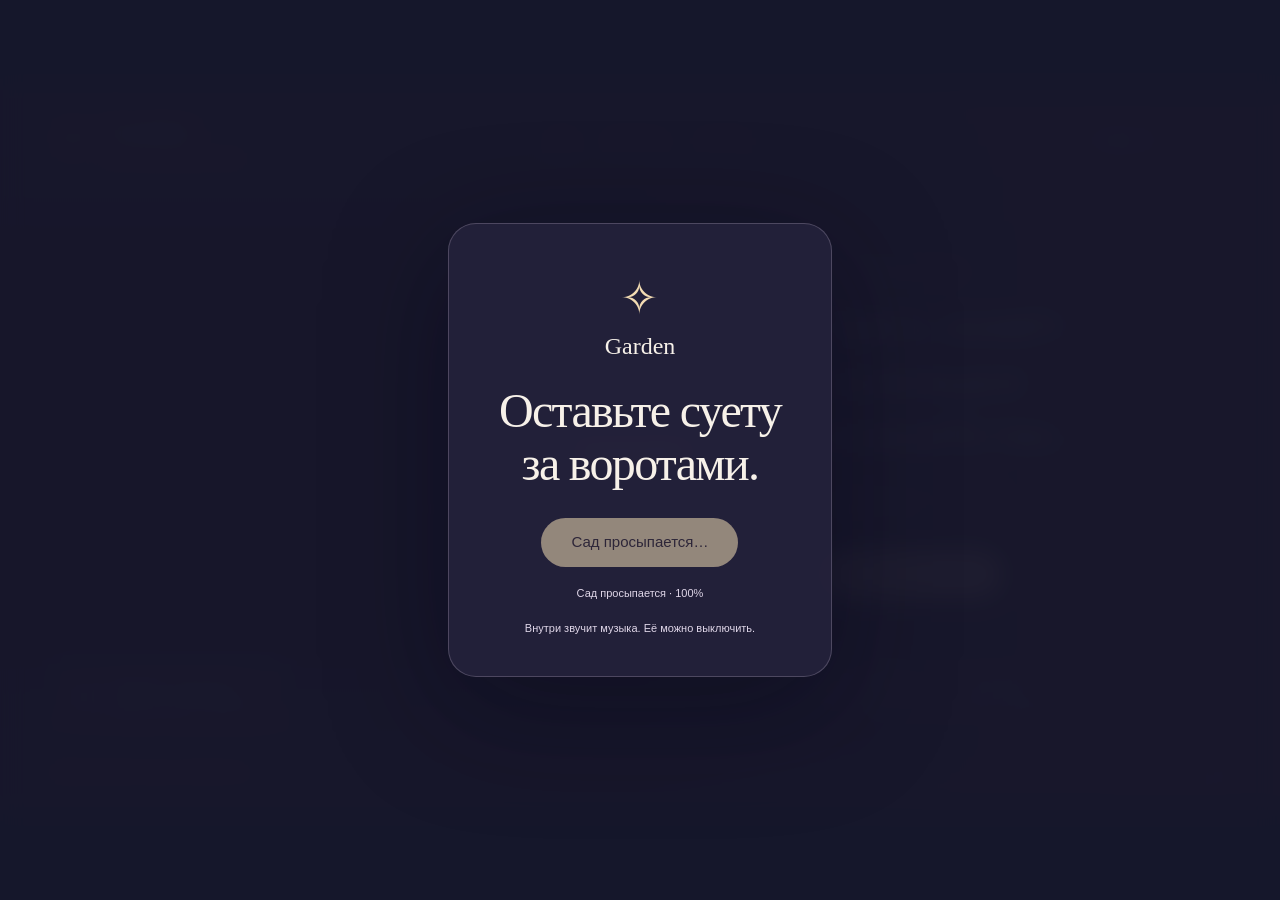
==== mobile/index.html @ d2454c3b "Add responsive Garden with touch controls and preloaded media" ====
<!doctype html>
<html lang="ru">
<head><meta charset="utf-8"><meta name="viewport" content="width=device-width,initial-scale=1,viewport-fit=cover">
<title>Garden — маленькое волшебство</title>
<meta name="description" content="Интерактивная ночная оранжерея: живой сад, любопытный кот и немного волшебства. Авторское веб-демо.">
<link rel="icon" href="../icon.svg" type="image/svg+xml"><link rel="stylesheet" href="style.css"></head>
<body>
<main id="stage" tabindex="0" aria-label="Волшебный сад. Двигайте курсор, чтобы кот повернул голову. Нажмите на кота, чтобы поздороваться.">
 <canvas id="scene" width="1280" height="720" aria-hidden="true"></canvas><div class="shade" aria-hidden="true"></div>
 <header class="masthead">
  <a class="brand" href="./" aria-label="Garden — главная"><svg viewBox="0 0 48 48" aria-hidden="true"><path d="M24 40C5 32 7 17 11 12c8 1 12 9 13 18 1-9 5-17 13-18 4 5 6 20-13 28Zm0-10C14 20 17 8 24 3c7 5 10 17 0 27Z"/></svg><span>Garden<small>Место для маленького чуда</small></span></a>
  <nav aria-label="Навигация сада"><button id="garden-home" class="nav-link active">Сад</button><button id="about-keeper" class="nav-link">Хранитель</button><button id="about-garden" class="nav-link">История</button></nav>
  <div class="utility"><button id="sound" class="sound-toggle" aria-pressed="true">Звук: вкл</button><button id="fullscreen" class="icon-button" aria-label="На весь экран" title="На весь экран"><svg viewBox="0 0 24 24" aria-hidden="true"><path d="M8 3H3v5m13-5h5v5M3 16v5h5m8 0h5v-5"/></svg></button></div>
 </header>
 <section class="hero-copy" aria-labelledby="hero-title">
  <div class="moon-note"><span aria-hidden="true">☾</span> Ночная оранжерея</div>
  <h1 id="hero-title">Здесь живёт <br>маленькое <br>волшебство.</h1>
  <p>За шумом дня есть тихий мир.<br>Загляните в сад — вас уже ждут.</p>
  <button id="reaction" class="greet">Познакомиться <span aria-hidden="true">✧</span></button>
 </section>
 <div class="keeper-note"><span class="little-star" aria-hidden="true">✦</span><span>У сада есть хранитель.<small>И кажется, вы ему понравились.</small></span></div>
 <aside class="garden-note"><svg viewBox="0 0 36 36" aria-hidden="true"><path d="M18 30V9m0 14C5 23 5 11 5 11s13 0 13 12Zm0-6C30 17 30 5 30 5S18 5 18 17Z"/></svg><div><h2>Никуда не спешите</h2><p>Пусть весь мир немного подождёт.</p></div></aside>
 <footer><span class="gesture-hint">Водите пальцем по саду · коснитесь кота</span><button id="credits-open" class="credit-link">Музыка: Kevin MacLeod</button></footer>
 <div id="loading" role="status">Сад просыпается…</div>

</main>
<div class="entry" id="entry"><div class="entry-card"><span class="entry-flower" aria-hidden="true">✧</span><p>Garden</p><h2>Оставьте суету<br>за воротами.</h2><button id="enter" disabled>Сад просыпается…</button><small id="entry-status" role="status">Готовим сад к встрече…</small><small>Внутри звучит музыка. Её можно выключить.</small></div></div>
<dialog id="story-dialog"><button class="close-dialog" aria-label="Закрыть">×</button><span class="dialog-flower" aria-hidden="true">✧</span><h2>Сад, который<br>замечает вас.</h2><p>Когда город засыпает, в оранжерее загораются цветы. Вода по-прежнему течёт, а маленький хранитель встречает каждого гостя.</p><p>Удерживайте палец и водите по саду, чтобы кот следил за движением. Отпустите, и он снова посмотрит прямо. Короткое нажатие на кота вызывает приветствие.</p><button class="return-button">Вернуться в сад</button></dialog>
<dialog id="credits-dialog"><button class="close-dialog" aria-label="Закрыть">×</button><h2>Музыка сада</h2><p>“Fairytale Waltz” — Kevin MacLeod (incompetech.com).</p><p><a href="https://incompetech.com/music/royalty-free/index.html?Search=Search&amp;isrc=USUAN1100232" target="_blank" rel="noopener">Оригинальная композиция</a> · <a href="https://creativecommons.org/licenses/by/4.0/" target="_blank" rel="noopener">CC BY 4.0</a></p><p>Аудио преобразовано в AAC и воспроизводится с уменьшенной громкостью и повтором.</p><p class="demo-disclosure">Garden — независимое интерактивное демо. Изображения и исходные анимации созданы с помощью генеративных инструментов.</p></dialog>
<div hidden aria-hidden="true"><a id="layers"></a><button id="music"></button><button id="tour"></button><button id="pause"></button><p id="note"></p><output id="status"></output></div>
<div id="record-cursor" aria-hidden="true">
 <svg class="cursor-key" viewBox="0 0 42 46"><defs><linearGradient id="key-gold" x1="0" y1="0" x2="1" y2="1"><stop stop-color="#fff3bc"/><stop offset=".48" stop-color="#eec36b"/><stop offset="1" stop-color="#b87b36"/></linearGradient></defs><g fill="none" stroke="url(#key-gold)" stroke-width="2.6" stroke-linecap="round" stroke-linejoin="round"><path d="M3 3 24 27M5 6 3 12l6 1-1 6 7 1"/><path d="M25 24c-6-6-13 4-6 8-3 8 8 11 10 4 8 3 12-8 4-10 0-7-8-9-8-2Z"/></g><path d="m24 31 3-3 3 4-3 3Z" fill="#fff0b5"/><path d="M3 3 22 24" stroke="#fff8dc" stroke-width=".7"/></svg>
 <svg class="cursor-feather" viewBox="0 0 34 42"><defs><linearGradient id="feather-gold" x1="0" y1="0" x2="1" y2="1"><stop stop-color="#fff7d5"/><stop offset=".55" stop-color="#efca80"/><stop offset="1" stop-color="#be8644"/></linearGradient></defs><path d="M3 2C19 5 29 15 23 27 15 28 6 22 3 2Z" fill="url(#feather-gold)" stroke="#8d633b" stroke-width=".8"/><path d="M4 4 27 37M13 17l8 1m-12-8 8 1m0 12 5 0" fill="none" stroke="#fff5cf" stroke-width="1.3" stroke-linecap="round"/><path d="m3 0 .9 2.1L6 3l-2.1.9L3 6l-.9-2.1L0 3l2.1-.9Z" fill="#fffbe7"/></svg><i></i></div>
<script src="app.js?v=mobile1"></script><script src="showcase.js?v=mobile1"></script>
</body></html>
---- mobile/style.css ----
:root{color-scheme:dark;--ink:#f7f1e9;--soft:#e0d7e9;--gold:#f3dcb3;--night:#191c31;--glass:#242039b8;--line:#e9d5ed38}
*{box-sizing:border-box}body{margin:0;background:var(--night);color:var(--ink);font:14px/1.5 "Trebuchet MS",Arial,sans-serif;min-height:100svh;display:grid;place-items:center}button,a{-webkit-tap-highlight-color:transparent}button{font:inherit;color:inherit;cursor:pointer}a{color:inherit}button:disabled{opacity:.55;cursor:wait}button:focus-visible,a:focus-visible,#stage:focus-visible{outline:2px solid var(--gold);outline-offset:6px}button{border:0}button:hover{filter:brightness(1.12)}[hidden]{display:none!important}
#stage{width:min(100vw,177.7778svh);aspect-ratio:16/9;position:relative;isolation:isolate;overflow:hidden;container-type:inline-size;background:#22213c;touch-action:pan-y}#scene{position:absolute;inset:0;width:100%;height:100%;display:block}.shade{position:absolute;inset:0;pointer-events:none;background:linear-gradient(180deg,#121728a8,transparent 24%,transparent 76%,#121728c4),linear-gradient(90deg,transparent 49%,#23203935 60%,#242037ba 100%)}
.masthead{position:absolute;top:0;left:0;right:0;height:14%;padding:0 4.2%;display:flex;align-items:center;gap:4%;z-index:2}.brand{display:flex;align-items:center;gap:12px;text-decoration:none;white-space:nowrap}.brand svg{width:38px;height:45px;fill:none;stroke:var(--gold);stroke-width:1.6}.brand>span{font:400 clamp(23px,2.35cqw,40px)/1.05 Georgia,"Times New Roman",serif;letter-spacing:.01em}.brand small{display:block;margin-top:8px;font:10px/1.2 "Trebuchet MS",sans-serif;color:var(--soft);letter-spacing:.035em}.masthead nav{display:flex;gap:30px;margin:auto}.nav-link{background:none;padding:8px 0;color:#f6eef6d9;font-size:13px}.nav-link.active{color:var(--gold);border-bottom:1px solid var(--gold)}.utility{display:flex;gap:16px;align-items:center}.sound-toggle{inline-size:124px;flex:0 0 auto;text-align:center;background:#1d203955;border:1px solid var(--line);padding:9px 14px;border-radius:30px;font-size:12px;white-space:nowrap}.sound-toggle:before{content:'♫';padding-right:8px;color:var(--gold)}.icon-button{background:transparent;padding:6px;display:grid;place-items:center}.icon-button svg{width:19px;height:19px;fill:none;stroke:var(--ink);stroke-width:1.5}
.hero-copy{position:absolute;left:64%;top:23.5%;right:4%;pointer-events:none}.moon-note{display:flex;align-items:center;gap:10px;color:var(--gold);font-size:clamp(11px,1cqw,17px);margin-bottom:14px}.moon-note span{font-size:24px;line-height:1}h1{font:400 clamp(32px,4.05cqw,78px)/1.05 Georgia,"Times New Roman",serif;letter-spacing:-.045em;margin:0;text-shadow:0 3px 20px #191b3450}.hero-copy p{font-size:clamp(12px,1.05cqw,19px);color:var(--soft);line-height:1.7;margin:20px 0 24px}.greet{pointer-events:auto;display:flex;align-items:center;justify-content:space-between;gap:28px;background:var(--gold);color:#3b3040;border-radius:32px;padding:12px 22px;font-size:clamp(12px,1cqw,17px);box-shadow:0 3px 25px #eec99c18}.greet span{font-size:24px;line-height:1}
.keeper-note{position:absolute;left:4.2%;bottom:11%;display:flex;gap:12px;align-items:center;padding:13px 18px;background:linear-gradient(110deg,#222139c9,#29213c69);border:1px solid var(--line);border-radius:14px;color:var(--ink);font-size:clamp(10px,.98cqw,16px);backdrop-filter:blur(10px);pointer-events:none}.little-star{color:var(--gold);font-size:26px}.keeper-note small{display:block;font-size:.85em;color:var(--soft);margin-top:3px}.garden-note{position:absolute;left:64%;right:4.2%;bottom:11%;display:flex;align-items:center;gap:16px;padding:16px 0;border-top:1px solid var(--line);pointer-events:none}.garden-note svg{width:34px;height:34px;flex:none;stroke:var(--gold);fill:none;stroke-width:1.2}.garden-note h2{font:400 clamp(15px,1.5cqw,26px)/1.2 Georgia,serif;margin:0 0 6px}.garden-note p{font-size:clamp(10px,.9cqw,15px);color:var(--soft);margin:0}footer{position:absolute;left:4.2%;right:4.2%;bottom:3.5%;display:flex;justify-content:space-between;align-items:center;font-size:clamp(9px,.8cqw,13px);color:#e8dfe3bd}.credit-link{background:none;padding:4px 0;font-size:inherit;color:inherit;text-decoration:underline;text-underline-offset:4px;text-decoration-color:#e8dfe345}
#loading{position:absolute;inset:0;display:grid;place-items:center;background:#211c34e8;z-index:8;color:var(--gold)}video{position:fixed;width:1px;height:1px;left:-10px;opacity:0;pointer-events:none}.entry{position:fixed;inset:0;z-index:10;display:grid;place-items:center;background:#151729b0;backdrop-filter:blur(12px);transition:opacity .6s}.entry.leaving{opacity:0;pointer-events:none}.entry-card{text-align:center;padding:40px 50px;border-radius:28px;background:#25233cd9;border:1px solid var(--line);box-shadow:0 30px 120px #06061660}.entry-flower{font-size:46px;color:var(--gold)}.entry-card>p{font:24px Georgia,serif;margin:0 0 25px}.entry h2{font:400 clamp(32px,4vw,48px)/1.1 Georgia,serif;margin:0 0 28px;letter-spacing:-.035em}.entry button{border-radius:40px;background:var(--gold);color:#392c3a;padding:13px 30px;font-size:15px}.entry small{display:block;color:var(--soft);margin-top:18px;font-size:11px}
dialog{border:1px solid var(--line);border-radius:24px;background:#282339f5;color:var(--ink);padding:42px;max-width:460px;width:calc(100% - 36px);box-shadow:0 30px 150px #0f0c2790}dialog::backdrop{background:#14172566;backdrop-filter:blur(6px)}dialog h2{font:400 34px/1.15 Georgia,serif;letter-spacing:-.035em;margin:0 0 20px}dialog p{color:var(--soft);font-size:14px;line-height:1.7}dialog a{color:var(--gold)}.dialog-flower{display:block;font-size:36px;color:var(--gold);margin-bottom:14px}.close-dialog{position:absolute;right:15px;top:12px;width:32px;height:32px;background:transparent;font:28px/1 Arial,sans-serif}.return-button{margin-top:12px;background:var(--gold);color:#30243a;padding:12px 18px;border-radius:30px}.demo-disclosure{font-size:12px!important;border-top:1px solid var(--line);padding-top:18px}
#record-cursor{position:fixed;left:0;top:0;width:35px;height:40px;pointer-events:none;z-index:100;display:none;filter:drop-shadow(0 1px 2px #161023a0) drop-shadow(0 0 5px #f6ce7e60)}#record-cursor svg{width:100%;height:100%;overflow:visible;transform-origin:3px 3px;transition:transform .18s ease}#record-cursor .cursor-feather{display:none}.inside-garden #record-cursor .cursor-key{display:none}.inside-garden #record-cursor .cursor-feather{display:block}#record-cursor.over-link svg{transform:rotate(-8deg) scale(1.1)}#record-cursor i{position:absolute;width:36px;height:36px;border:1px solid var(--gold);border-radius:50%;left:-15px;top:-15px;opacity:0}#record-cursor.click i{animation:tap .5s ease-out}.recording-cursor,.recording-cursor *{cursor:none!important}.cursor-spark{position:fixed;pointer-events:none;z-index:99;width:var(--spark-size);height:var(--spark-size);background:#fff0bf;clip-path:polygon(50% 0,62% 38%,100% 50%,62% 62%,50% 100%,38% 62%,0 50%,38% 38%);animation:spark-fade .65s ease-out forwards}@keyframes spark-fade{from{opacity:.85;transform:translate(-50%,-50%) scale(1)}to{opacity:0;transform:translate(var(--drift-x),var(--drift-y)) scale(.2)}}@keyframes tap{from{opacity:.9;transform:scale(.4)}to{opacity:0;transform:scale(1.4)}}
@media(max-width:850px) and (min-aspect-ratio:4/3){.masthead nav{gap:15px}.brand small{display:none}.masthead{gap:16px}.utility{gap:6px}.nav-link{font-size:11px}.sound-toggle{inline-size:108px;padding:7px 10px;font-size:10px}.hero-copy{top:21%}.moon-note{margin-bottom:9px}.hero-copy p{margin:12px 0}.greet{padding:9px 16px}.keeper-note{padding:8px 12px}.garden-note{padding:9px 0}}
@media(max-aspect-ratio:4/3){body{display:block}#stage{width:100%;aspect-ratio:auto;min-height:100svh;padding-bottom:90px}#scene{top:90px;height:auto;aspect-ratio:16/9}.shade{background:linear-gradient(180deg,#191c31 80px,transparent 120px,transparent calc(90px + 43vw),#191c31 calc(90px + 56.25vw))}.masthead{position:relative;height:90px;padding:0 6%}.brand>span{font-size:27px}.brand small{font-size:9px}.brand svg{width:29px}.masthead nav{display:none}.utility{margin-left:auto;gap:5px}.sound-toggle{inline-size:108px;font-size:10px;padding:8px 10px}.hero-copy{position:relative;left:auto;right:auto;top:auto;padding:0 8%;margin-top:calc(56.25vw + 28px)}h1{font-size:clamp(40px,8vw,65px)}h1 br:nth-of-type(2){display:none}.hero-copy p{font-size:14px}.moon-note{font-size:12px}.greet{font-size:14px}.keeper-note{top:calc(90px + 47vw);bottom:auto;left:8%;padding:10px 14px;font-size:11px;z-index:1}.garden-note{position:relative;left:auto;right:auto;bottom:auto;margin:36px 8% 0;padding:20px 0}.garden-note h2{font-size:22px}.garden-note p{font-size:12px}footer{left:8%;right:8%;bottom:25px;font-size:9px;gap:20px}.entry-card{padding:30px}.icon-button{display:none}}
@media(prefers-reduced-motion:reduce){*{animation:none!important;transition:none!important}}

/* The scene keeps its original pixels; portrait crops the garden around the cat. */
html,body{overscroll-behavior:none}body{overflow:hidden}#stage{touch-action:none;user-select:none;-webkit-user-select:none}#scene{pointer-events:none}.entry{padding:20px;padding-top:max(20px,env(safe-area-inset-top));padding-bottom:max(20px,env(safe-area-inset-bottom))}.entry-card{max-width:100%;max-height:100%;overflow:auto}.entry-card>small{line-height:1.5}#entry-status{min-height:17px}dialog{max-height:85dvh;overflow:auto;touch-action:pan-y}button,a{touch-action:manipulation}#loading{padding:24px;text-align:center}#loading button{background:var(--gold);color:var(--night);padding:12px 18px;border-radius:24px}.masthead,.hero-copy,footer{pointer-events:none}.masthead a,.masthead button,footer button,.hero-copy button{pointer-events:auto}
@media(max-aspect-ratio:4/3){
 body{height:100svh;height:100dvh;display:block}#stage{height:100%;min-height:0;width:100%;padding:0;overflow:hidden;container-type:size}
 #scene{width:calc(100cqh * 1.777778);height:100cqh;max-width:none;aspect-ratio:16/9;top:0;left:calc(50% - 100cqh * .711111)}
 .shade{background:linear-gradient(180deg,#161b34e8 0%,#171b3260 19%,transparent 36%,transparent 72%,#171b32b0 87%,#171b32ed 100%)}
 .masthead{position:absolute;top:0;height:auto;min-height:74px;padding:calc(14px + env(safe-area-inset-top)) 20px 10px;gap:10px;align-items:center}.brand svg{width:24px;height:32px}.brand{gap:7px}.brand>span{font-size:28px}.brand small{display:none}.utility{gap:0;margin-left:auto}.sound-toggle{inline-size:104px;min-height:40px;padding:7px;font-size:11px}.masthead nav{display:none}
 .hero-copy{position:absolute;left:20px;right:20px;top:calc(82px + env(safe-area-inset-top));padding:0;margin:0;text-align:center}.moon-note{justify-content:center;font-size:11px;margin-bottom:7px}.moon-note span{font-size:20px}h1{font-size:clamp(27px,7cqw,43px);line-height:1.08;letter-spacing:-.025em}h1 br{display:none}h1 br:after{content:' '}.hero-copy p,.hero-copy .greet,.keeper-note,.garden-note{display:none}
 footer{left:18px;right:18px;bottom:calc(15px + env(safe-area-inset-bottom));flex-direction:column;gap:5px;font-size:10px;text-align:center}.gesture-hint{font-size:11px;color:var(--gold)}
 .entry-card{padding:30px 24px}.entry h2{font-size:36px}.entry button{min-height:46px}.entry-flower{font-size:40px}
}
@media(max-aspect-ratio:4/3) and (max-height:620px){.hero-copy{top:72px}.moon-note{display:none}h1{font-size:27px}.masthead{padding-top:10px}.entry-card{padding:18px 24px}.entry-flower{font-size:30px}.entry h2{font-size:29px;margin-bottom:20px}.entry-card>p{margin-bottom:16px}}
@media(min-aspect-ratio:4/3) and (max-height:500px){.brand small,.keeper-note,.garden-note,.hero-copy p{display:none}.masthead nav{gap:12px}.masthead{height:19%;padding:0 3%}.brand>span{font-size:24px}.brand svg{width:25px;height:30px}.hero-copy{top:25%}h1{font-size:clamp(26px,4cqw,45px)}.hero-copy .greet{margin-top:16px;padding:8px 16px}footer{bottom:3%;font-size:9px}.entry-card{padding:18px 32px}.entry-flower{font-size:24px}.entry-card>p{font-size:20px;margin-bottom:10px}.entry h2{font-size:30px;margin-bottom:14px}.entry small{margin-top:10px}}
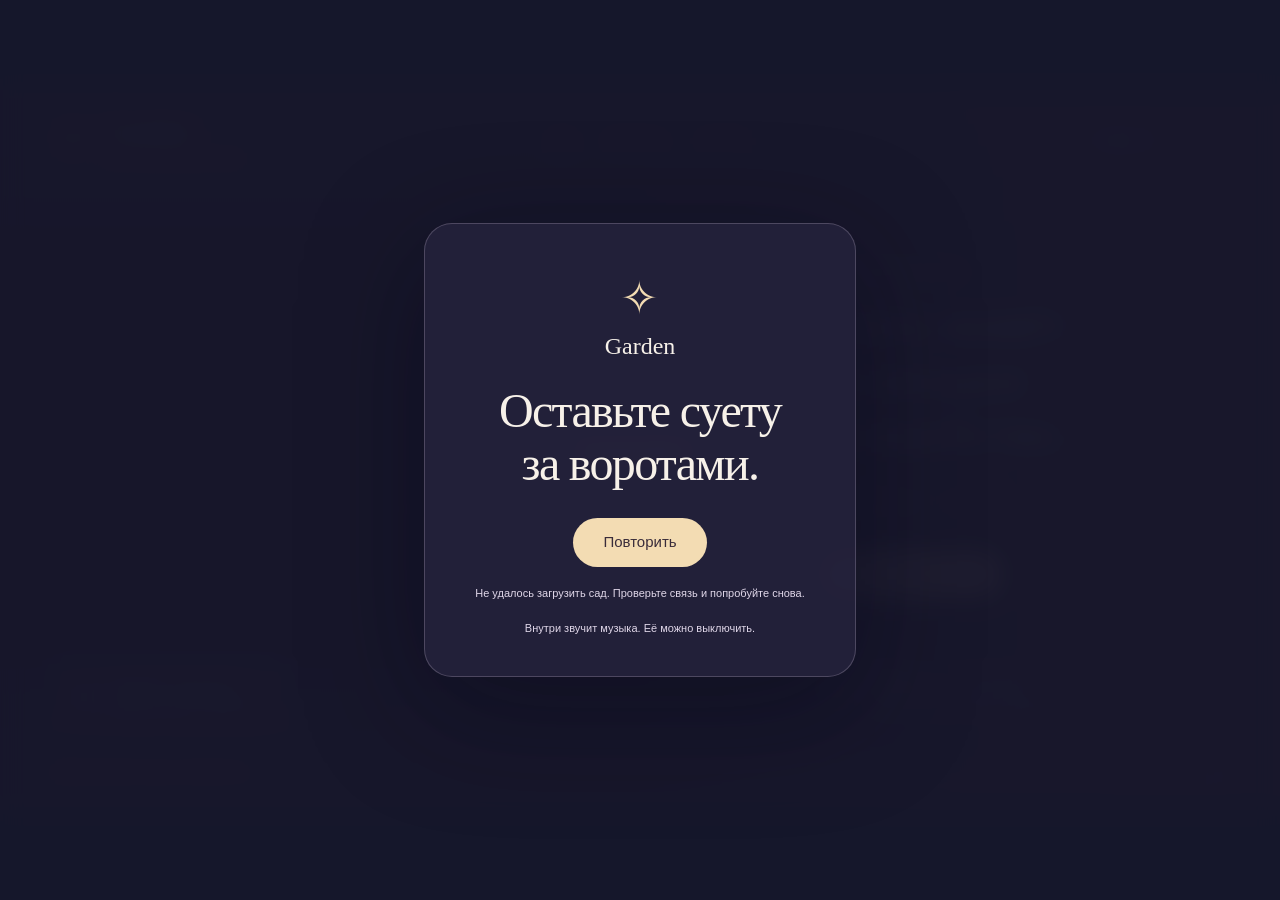
==== commit 066f8ab3: "Activate iOS playback audio session on Garden entry" ====
--- a/mobile/index.html
+++ b/mobile/index.html
@@ -31,5 +31,5 @@
 <div id="record-cursor" aria-hidden="true">
  <svg class="cursor-key" viewBox="0 0 42 46"><defs><linearGradient id="key-gold" x1="0" y1="0" x2="1" y2="1"><stop stop-color="#fff3bc"/><stop offset=".48" stop-color="#eec36b"/><stop offset="1" stop-color="#b87b36"/></linearGradient></defs><g fill="none" stroke="url(#key-gold)" stroke-width="2.6" stroke-linecap="round" stroke-linejoin="round"><path d="M3 3 24 27M5 6 3 12l6 1-1 6 7 1"/><path d="M25 24c-6-6-13 4-6 8-3 8 8 11 10 4 8 3 12-8 4-10 0-7-8-9-8-2Z"/></g><path d="m24 31 3-3 3 4-3 3Z" fill="#fff0b5"/><path d="M3 3 22 24" stroke="#fff8dc" stroke-width=".7"/></svg>
  <svg class="cursor-feather" viewBox="0 0 34 42"><defs><linearGradient id="feather-gold" x1="0" y1="0" x2="1" y2="1"><stop stop-color="#fff7d5"/><stop offset=".55" stop-color="#efca80"/><stop offset="1" stop-color="#be8644"/></linearGradient></defs><path d="M3 2C19 5 29 15 23 27 15 28 6 22 3 2Z" fill="url(#feather-gold)" stroke="#8d633b" stroke-width=".8"/><path d="M4 4 27 37M13 17l8 1m-12-8 8 1m0 12 5 0" fill="none" stroke="#fff5cf" stroke-width="1.3" stroke-linecap="round"/><path d="m3 0 .9 2.1L6 3l-2.1.9L3 6l-.9-2.1L0 3l2.1-.9Z" fill="#fffbe7"/></svg><i></i></div>
-<script src="app.js?v=mobile1"></script><script src="showcase.js?v=mobile1"></script>
-</body></html>+<script src="app.js?v=mobile-ios-audio3"></script><script src="showcase.js?v=mobile-ios-audio3"></script>
+</body></html>
